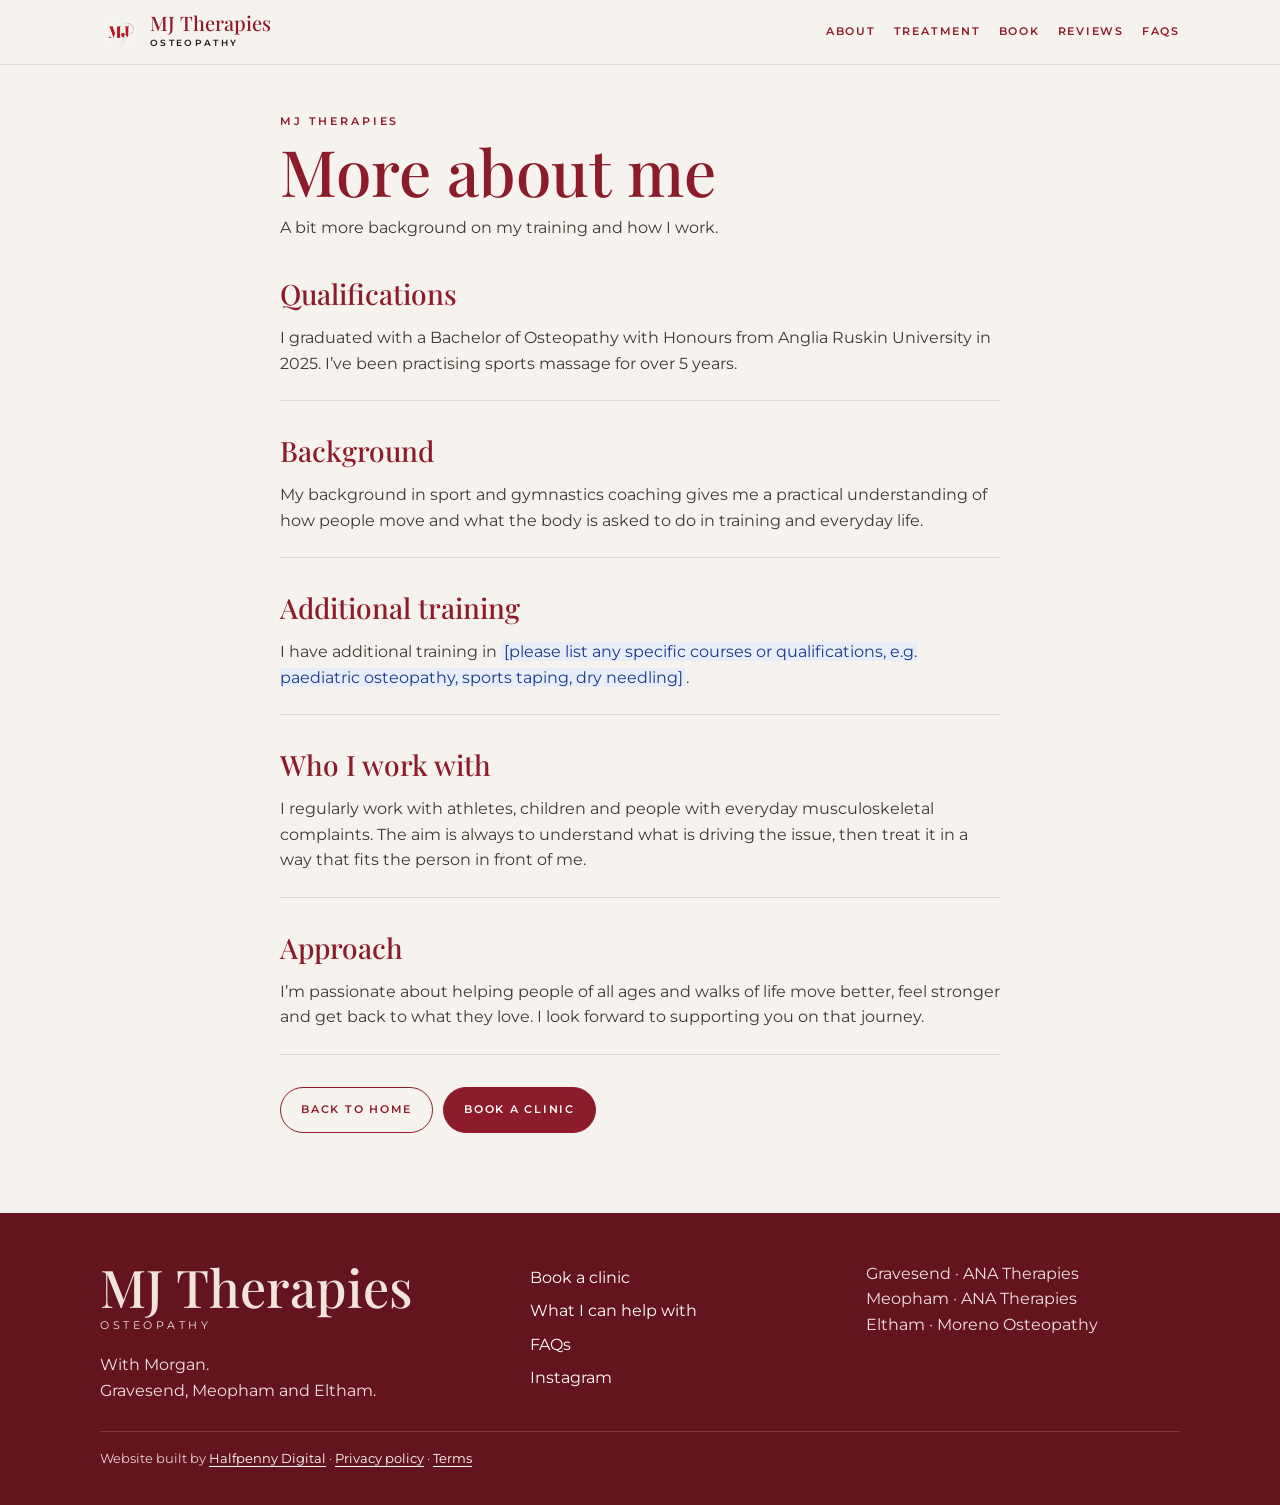
==== about.html @ 12b928be "Add detailed about page" ====
<!DOCTYPE html>
<html lang="en">
<head>
  <meta charset="utf-8" />
  <meta name="viewport" content="width=device-width, initial-scale=1" />
  <title>About Morgan — MJ Therapies</title>
  <meta name="description" content="About Morgan Jolley, osteopath at MJ Therapies." />
  <meta name="theme-color" content="#f6f3ee" />
  <link rel="icon" href="photos/logo.jpg" />
  <link rel="preconnect" href="https://fonts.googleapis.com" />
  <link rel="preconnect" href="https://fonts.gstatic.com" crossorigin />
  <link href="https://fonts.googleapis.com/css2?family=Great+Vibes&family=Montserrat:wght@400;500;600&family=Playfair+Display:ital,wght@0,500;0,600;1,500&display=swap" rel="stylesheet" />
  <link rel="stylesheet" href="css/styles.css?v=16" />
  <link rel="stylesheet" href="css/sections.css?v=3" />
  <link rel="stylesheet" href="css/nav-hero.css?v=23" />
  <link rel="stylesheet" href="css/pages.css?v=3" />
</head>
<body>
  <div id="site-header"></div>
  <main class="page">
    <div class="wrap page-wrap">
      <p class="kicker">MJ Therapies</p>
      <h1>More about me</h1>
      <p class="lede">A bit more background on my training and how I work.</p>

      <article class="faq">
        <h2>Qualifications</h2>
        <p>I graduated with a Bachelor of Osteopathy with Honours from Anglia Ruskin University in 2025. I’ve been practising sports massage for over 5 years.</p>
      </article>

      <article class="faq">
        <h2>Background</h2>
        <p>My background in sport and gymnastics coaching gives me a practical understanding of how people move and what the body is asked to do in training and everyday life.</p>
      </article>

      <article class="faq">
        <h2>Additional training</h2>
        <p>I have additional training in <span class="need-morgan">[please list any specific courses or qualifications, e.g. paediatric osteopathy, sports taping, dry needling]</span>.</p>
      </article>

      <article class="faq">
        <h2>Who I work with</h2>
        <p>I regularly work with athletes, children and people with everyday musculoskeletal complaints. The aim is always to understand what is driving the issue, then treat it in a way that fits the person in front of me.</p>
      </article>

      <article class="faq">
        <h2>Approach</h2>
        <p>I’m passionate about helping people of all ages and walks of life move better, feel stronger and get back to what they love. I look forward to supporting you on that journey.</p>
      </article>

      <div class="btn-row" style="margin-top:32px">
        <a class="btn ghost" href="index.html">Back to home</a>
        <a class="btn" href="index.html#book">Book a clinic</a>
      </div>
    </div>
  </main>
  <div id="site-footer"></div>
  <script src="js/site.js?v=10"></script>
</body>
</html>
---- css/styles.css ----
:root {
  --bg: #f6f3ee;
  --bg-2: #f1ebe4;
  --card: #fffcf9;
  --ink: #1c1614;
  --muted: #5c554e;
  --burgundy: #8d1c2b;
  --burgundy-deep: #64141f;
  --line: rgba(28, 22, 20, 0.12);
  --icon: #f4ebe6;
  --header: 64px;
}

* { box-sizing: border-box; }
html { scroll-behavior: smooth; }
section[id] { scroll-margin-top: 120px; }
body {
  margin: 0;
  font-family: Montserrat, system-ui, sans-serif;
  color: var(--ink);
  background: var(--bg);
  line-height: 1.6;
  font-size: 16px;
}
img { max-width: 100%; display: block; }
a { color: inherit; }
button, a { -webkit-tap-highlight-color: transparent; }
:focus-visible { outline: 2px solid var(--burgundy); outline-offset: 3px; }
[hidden] { display: none !important; }
p { margin: 0; }

.wrap { width: min(1080px, calc(100% - 40px)); margin: 0 auto; }
.script {
  font-family: "Great Vibes", cursive;
  font-weight: 400;
  color: var(--burgundy);
  letter-spacing: 0;
  line-height: 1.05;
}

#site-header { position: sticky; top: 0; z-index: 50; }
.site-header {
  position: relative;
  z-index: 60;
  background: rgba(246, 243, 238, 0.94);
  border-bottom: 1px solid var(--line);
  backdrop-filter: blur(14px);
}
.header-inner {
  display: flex;
  align-items: center;
  justify-content: space-between;
  gap: 12px;
  min-height: var(--header);
  padding: 8px 0;
}
.brand {
  display: flex;
  align-items: center;
  gap: 10px;
  text-decoration: none;
  min-width: 0;
}
.brand img {
  width: 40px;
  height: 40px;
  border-radius: 50%;
  object-fit: cover;
  flex: none;
}
.brand-name {
  display: block;
  font-family: "Playfair Display", Georgia, serif;
  color: var(--burgundy);
  font-size: 20px;
  line-height: 1;
  font-weight: 500;
}
.brand-sub {
  display: block;
  margin-top: 3px;
  font-size: 9px;
  letter-spacing: 0.26em;
  text-transform: uppercase;
  color: var(--ink);
  font-weight: 600;
}
.header-book {
  margin-left: auto;
  min-height: 36px;
  padding: 8px 14px;
  letter-spacing: 0.14em;
}
.desk-nav { display: none; flex-wrap: wrap; gap: 8px 18px; justify-content: flex-end; }
.desk-nav a {
  text-decoration: none;
  font-size: 11px;
  letter-spacing: 0.16em;
  text-transform: uppercase;
  color: var(--muted);
  font-weight: 600;
}
.desk-nav a:hover, .desk-nav a.active { color: var(--burgundy); }
.menu-btn {
  width: 44px;
  height: 44px;
  border: 1px solid var(--burgundy);
  border-radius: 50%;
  background: transparent;
  display: inline-flex;
  flex-direction: column;
  align-items: center;
  justify-content: center;
  gap: 5px;
  cursor: pointer;
  flex: none;
}
.menu-btn span {
  display: block;
  width: 16px;
  height: 1.5px;
  background: var(--burgundy);
  transition: transform 0.2s ease, opacity 0.2s ease;
}
.menu-open .menu-btn span:nth-child(1) { transform: translateY(6.5px) rotate(45deg); }
.menu-open .menu-btn span:nth-child(2) { opacity: 0; }
.menu-open .menu-btn span:nth-child(3) { transform: translateY(-6.5px) rotate(-45deg); }
.mobile-nav {
  position: fixed;
  inset: 0;
  z-index: 40;
  background: var(--bg);
  padding: calc(var(--header) + 28px) 28px 40px;
  overflow: auto;
}
.mobile-nav nav { display: flex; flex-direction: column; }
.mobile-nav a {
  font-family: "Playfair Display", Georgia, serif;
  font-size: clamp(32px, 9vw, 42px);
  text-decoration: none;
  line-height: 1.2;
  padding: 6px 0;
  border-bottom: 1px solid var(--line);
}
.menu-open { overflow: hidden; }

.hero { padding: 0; background: #f3eee8; }
.hero-frame {
  position: relative;
  height: calc(100svh - 64px);
  overflow: hidden;
  background: #f3eee8;
}
.hero-photo {
  position: absolute;
  top: 50%;
  right: 0;
  left: auto;
  bottom: auto;
  width: 68%;
  height: 82%;
  max-width: none;
  aspect-ratio: auto;
  object-fit: cover;
  object-position: 62% 12%;
  transform: translateY(-50%);
  z-index: 0;
}
.hero-frame::before { content: none; }
.hero-copy {
  position: relative;
  z-index: 1;
  box-sizing: border-box;
  width: min(48%, 210px);
  height: 100%;
  margin: 0;
  padding: 22px 10px 22px 18px;
  display: flex;
  flex-direction: column;
  justify-content: center;
  background: none;
}
.hero-copy .meet-word,
.hero-copy .lede,
.hero-copy .role span {
  text-shadow: 0 1px 0 rgba(255, 255, 255, 0.55);
}
.hero .meet-word { font-size: clamp(32px, 9vw, 44px); letter-spacing: 0.08em; }
.hero .meet-name { margin: 2px 0 0; padding: 0; font-size: clamp(48px, 13vw, 68px); line-height: 0.95; }
.hero .role { margin: 8px 0 0; }
.hero .role span { padding-top: 6px; font-size: 11px; letter-spacing: 0.22em; }
.hero .lede { margin-top: 12px; font-size: 13px; line-height: 1.45; max-width: none; }
.hero .signoff { margin: 14px 0 0; font-size: clamp(22px, 6vw, 28px); line-height: 1.08; }
.hero .btn-row { margin-top: 12px; gap: 8px; }
.hero .btn { min-height: 40px; padding: 8px 12px; font-size: 10px; letter-spacing: 0.12em; }
.lockup {
  margin: 0 0 18px;
  font-family: "Playfair Display", Georgia, serif;
  color: var(--burgundy);
  font-size: 26px;
  line-height: 1;
  font-weight: 500;
}
.lockup small {
  display: block;
  margin-top: 7px;
  font-family: Montserrat, sans-serif;
  font-size: 10px;
  letter-spacing: 0.32em;
  text-transform: uppercase;
  font-weight: 600;
  color: var(--ink);
}
.meet-lockup { margin: 0; }
.meet-word {
  margin: 0;
  font-family: "Playfair Display", Georgia, serif;
  font-weight: 500;
  font-size: clamp(40px, 11vw, 72px);
  line-height: 0.9;
  letter-spacing: 0.12em;
  text-transform: uppercase;
}
.meet-name {
  margin: 8px 0 0;
  padding: 0.12em 0.1em 0 0.02em;
  font-size: clamp(56px, 15vw, 100px);
  line-height: 1;
}
.role { margin: 12px 0 0; }
.role span {
  display: inline-block;
  padding-top: 8px;
  border-top: 1px solid var(--burgundy);
  font-size: 11px;
  font-weight: 600;
  letter-spacing: 0.28em;
  text-transform: uppercase;
}
.lede, .split p, .intro, .quote blockquote { color: #3f3833; }
.lede { margin-top: 16px; max-width: 38em; }
.points { list-style: none; margin: 22px 0 0; padding: 0; display: grid; gap: 14px; }
.points li, .treat, .steps li {
  display: grid;
  grid-template-columns: 46px minmax(0, 1fr);
  gap: 12px;
  align-items: center;
  min-width: 0;
}
.points strong, .treat h3, .steps strong {
  display: block;
  font-family: Montserrat, sans-serif;
  font-size: 13px;
  font-weight: 600;
  letter-spacing: 0.08em;
  text-transform: uppercase;
  line-height: 1.35;
}
.points li span:last-child, .treat p, .steps p { color: var(--muted); font-size: 14px; line-height: 1.45; }
.mark {
  width: 46px;
  height: 46px;
  border-radius: 50%;
  background: var(--burgundy);
  color: #fff;
  display: grid;
  place-items: center;
  flex: none;
}
.mark.soft { background: var(--icon); color: var(--burgundy); }
.mark svg, .assurances svg {
  width: 20px;
  height: 20px;
  stroke: currentColor;
  fill: none;
  stroke-width: 1.6;
  stroke-linecap: round;
  stroke-linejoin: round;
}
.signoff { margin: 22px 0 0; font-size: clamp(28px, 7.4vw, 40px); line-height: 1.15; }
.signoff span { display: block; }
.signoff span:last-child { font-size: 0.86em; }
.btn-row { display: flex; flex-wrap: wrap; gap: 10px; margin-top: 22px; }
.btn {
  display: inline-flex;
  align-items: center;
  justify-content: center;
  gap: 8px;
  min-height: 46px;
  padding: 12px 20px;
  border-radius: 999px;
  background: var(--burgundy);
  color: #fff;
  border: 1px solid var(--burgundy);
  text-decoration: none;
  font-size: 11px;
  font-weight: 600;
  letter-spacing: 0.16em;
  text-transform: uppercase;
}
.btn.ghost { background: transparent; color: var(--burgundy); }
.hero .btn.ghost { background: rgba(246, 243, 238, 0.72); }
.center-row { justify-content: center; }
.section { padding: 64px 0; }
.section.alt {
  background: var(--bg-2);
  border-top: 1px solid var(--line);
  border-bottom: 1px solid var(--line);
}
.section-head { text-align: center; max-width: 680px; margin: 0 auto 28px; }
.section-head.left, .section-head.left .title-stack { text-align: left; margin-left: 0; }
.section-head h2, .title-stack h2, .split h2 {
  margin: 0;
  font-family: "Playfair Display", Georgia, serif;
  font-weight: 500;
  font-size: clamp(42px, 11vw, 76px);
  line-height: 0.92;
  letter-spacing: 0.03em;
  text-transform: uppercase;
}
.kicker {
  margin: 0 0 8px;
  color: var(--burgundy);
  font-size: 11px;
  font-weight: 600;
  letter-spacing: 0.26em;
  text-transform: uppercase;
}
.title-stack { margin: 0 0 14px; }
.title-script {
  margin: 0 0 6px;
  padding-top: 0.08em;
  font-size: clamp(44px, 11vw, 76px);
  line-height: 1;
}
.intro { max-width: 36em; }
.treats { display: grid; gap: 12px; }
.treat {
  background: var(--card);
  border: 1px solid var(--line);
  border-radius: 18px;
  padding: 16px;
  align-items: start;
}
.treat h3 { font-size: 15px; letter-spacing: 0.04em; text-transform: none; }
.treat p { margin: 4px 0 0; }
.assurances {
  list-style: none;
  display: flex;
  flex-wrap: wrap;
  justify-content: center;
  gap: 14px 8px;
  margin: 26px 0 0;
  padding: 0;
}
.assurances li {
  display: flex;
  align-items: center;
  gap: 8px;
  min-width: 0;
  padding: 0 8px;
  color: var(--burgundy);
  font-size: 11px;
  font-weight: 600;
  letter-spacing: 0.12em;
  text-transform: uppercase;
}
.assurances svg { width: 18px; height: 18px; flex: none; }
.band { margin: 36px 0 0; }
.band img { width: 100%; height: min(72vw, 520px); object-fit: cover; object-position: center 30%; }
.split { display: grid; gap: 28px; align-items: center; }
.frame { margin: 0; border-radius: 18px; overflow: hidden; background: #ebe4dc; }
.frame img { width: 100%; height: min(115vw, 560px); object-fit: cover; object-position: center 18%; }
.split p + p, .split .hint { margin-top: 12px; }
.hint { color: var(--muted); font-size: 14px; }
.steps { list-style: none; margin: 22px 0 0; padding: 0; display: grid; gap: 14px; }
.steps li { align-items: start; }
.steps span {
  width: 46px;
  height: 46px;
  border-radius: 50%;
  display: grid;
  place-items: center;
  background: var(--icon);
  color: var(--burgundy);
  font-family: "Playfair Display", Georgia, serif;
  font-size: 16px;
}
.steps p { margin: 2px 0 0; }
.cards { display: grid; gap: 14px; }
.card {
  min-width: 0;
  background: var(--card);
  border: 1px solid var(--line);
  border-radius: 20px;
  padding: 22px 20px 20px;
}
.card h3 {
  margin: 14px 0 0;
  font-family: "Playfair Display", Georgia, serif;
  font-size: clamp(28px, 8vw, 36px);
  font-weight: 500;
  letter-spacing: 0.06em;
  text-transform: uppercase;
  line-height: 1;
}
.card p { margin-top: 10px; color: var(--muted); min-height: 3.2em; }
.card .btn-row { display: grid; grid-template-columns: 1fr 1fr; margin-top: 16px; }
.card .btn { width: 100%; }
.compare {
  position: relative;
  width: min(100%, 460px);
  margin: 0 auto;
  aspect-ratio: 5 / 6;
  overflow: hidden;
  border-radius: 18px;
  background: #ebe4dc;
  touch-action: none;
  user-select: none;
}
.compare-after, .compare-before img {
  position: absolute;
  inset: 0;
  width: 100%;
  height: 100%;
  max-width: none;
  object-fit: cover;
  object-position: center 70%;
}
.compare-before { position: absolute; inset: 0 auto 0 0; width: 50%; overflow: hidden; }
.tag {
  position: absolute;
  top: 12px;
  z-index: 2;
  background: rgba(28, 22, 20, 0.72);
  color: #fff;
  border-radius: 999px;
  padding: 6px 10px;
  font-size: 10px;
  letter-spacing: 0.14em;
  text-transform: uppercase;
}
.tag-before { left: 12px; }
.tag-after { right: 12px; }
.handle {
  position: absolute;
  top: 0;
  bottom: 0;
  left: 50%;
  width: 44px;
  margin-left: -22px;
  border: 0;
  background: transparent;
  z-index: 3;
  cursor: ew-resize;
  padding: 0;
}
.handle:before {
  content: "";
  position: absolute;
  left: 50%;
  top: 0;
  bottom: 0;
  width: 2px;
  background: #fff;
  transform: translateX(-50%);
}
.handle:after {
  content: "\2194";
  position: absolute;
  left: 50%;
  top: 50%;
  transform: translate(-50%, -50%);
  width: 42px;
  height: 42px;
  border-radius: 50%;
  background: var(--burgundy);
  color: #fff;
  display: grid;
  place-items: center;
  font-size: 18px;
  box-shadow: 0 0 0 4px rgba(255, 255, 255, 0.45);
}
.quotes { display: grid; gap: 12px; }
.quote {
  margin: 0;
  min-width: 0;
  background: var(--card);
  border: 1px solid var(--line);
  border-radius: 18px;
  padding: 20px 18px 18px;
  display: flex;
  flex-direction: column;
  gap: 12px;
}
.stars { margin: 0; color: var(--burgundy); letter-spacing: 0.12em; font-size: 13px; line-height: 1; }
.quote blockquote { margin: 0; font-size: 15px; line-height: 1.55; }
.quote figcaption {
  margin-top: auto;
  padding-top: 4px;
  font-size: 12px;
  font-weight: 600;
  letter-spacing: 0.12em;
  text-transform: uppercase;
}
footer {
  background: var(--burgundy-deep);
  color: #f6efe9;
  padding: 48px 0 calc(36px + env(safe-area-inset-bottom));
}
.foot-script { margin: 0; color: #fff; font-size: clamp(48px, 14vw, 72px); line-height: 0.9; }
.foot-sub { margin: 4px 0 18px; font-size: 11px; letter-spacing: 0.32em; text-transform: uppercase; }
.footer-grid { display: grid; gap: 22px; }
.footer-grid p { color: #f0e4dc; }
footer a { color: #fff; text-decoration: none; }
.footer-grid a { display: inline-block; padding: 4px 0; }
.credit {
  margin-top: 28px;
  padding-top: 16px;
  border-top: 1px solid rgba(255, 255, 255, 0.16);
  font-size: 13px;
  color: #e4d2cb;
}
.credit a { text-decoration: underline; text-underline-offset: 3px; }
.js .reveal { opacity: 0; transform: translateY(16px); transition: opacity 0.7s ease, transform 0.7s ease; }
.js .reveal.is-in { opacity: 1; transform: none; }
@media (min-width: 720px) {
  .treats, .quotes { grid-template-columns: 1fr 1fr; }
  .cards { grid-template-columns: 1fr 1fr 1fr; }
  .card p { min-height: 4.6em; }
  .assurances { gap: 0; }
  .assurances li + li { border-left: 1px solid rgba(141, 28, 43, 0.35); }
}
@media (min-width: 900px) {
  .desk-nav { display: flex; }
  .menu-btn, .mobile-nav, .header-book { display: none !important; }
  .hero-frame { height: calc(100svh - 72px); min-height: 620px; }
  .hero-photo {
    top: 0;
    right: 0;
    bottom: 0;
    left: 0;
    width: 100%;
    height: 100%;
    aspect-ratio: auto;
    transform: none;
    object-position: 68% 18%;
  }
  .hero-frame::before { content: none; background: none; }
  .hero-copy { width: min(46%, 520px); padding: 36px 28px 36px 7vw; background: none; }
  .hero .meet-word { font-size: 64px; }
  .hero .meet-name { font-size: 96px; }
  .hero .lede { margin-top: 16px; font-size: 16px; line-height: 1.5; max-width: 28em; }
  .hero .signoff { margin-top: 18px; font-size: 36px; }
  .hero .btn { min-height: 46px; padding: 12px 18px; font-size: 11px; letter-spacing: 0.14em; }
  .section { padding: 88px 0; }
  .split { grid-template-columns: minmax(0, 0.9fr) minmax(0, 1.1fr); gap: 48px; }
  .session { grid-template-columns: minmax(0, 1fr) minmax(280px, 420px); }
  .frame img { height: 100%; min-height: 520px; }
  .band img { height: 460px; }
  .footer-grid { grid-template-columns: 1.3fr 1fr 1fr; align-items: start; }
  .quotes { grid-template-columns: 1fr 1fr 1fr; }
}
@media (max-width: 899px) {
  .brand img { width: 34px; height: 34px; }
  .brand-name { font-size: 17px; }
  .header-book { padding: 8px 12px; }
}
@media (max-width: 899px) and (max-height: 720px) {
  .hero-copy { padding-top: 10px; padding-bottom: 12px; }
  .hero .lede { margin-top: 8px; font-size: 12px; line-height: 1.35; }
  .hero .signoff { margin-top: 8px; font-size: 20px; }
  .hero .btn-row { margin-top: 8px; }
}
@media (prefers-reduced-motion: reduce) {
  html { scroll-behavior: auto; }
  .js .reveal { opacity: 1; transform: none; transition: none; }
}
---- css/sections.css ----
.script-line,
.split p.script-line,
.section-head p.script-line {
  margin: 6px 0 12px;
  font-family: "Great Vibes", cursive;
  color: #8d1c2b !important;
  font-size: clamp(40px, 11vw, 68px);
  font-weight: 400;
  line-height: 1.05;
  letter-spacing: 0;
  text-transform: none;
}
.kicker.ink { color: var(--ink); letter-spacing: 0.22em; }

.compare {
  border: 1.5px solid #8d1c2b;
  box-sizing: border-box;
}
.compare-before { width: 14%; }
.handle { left: 14%; }
.tag {
  background: rgba(246, 243, 238, 0.92) !important;
  color: #8d1c2b !important;
  border: 1.5px solid #8d1c2b;
}
.handle:after {
  background: #fff;
  color: #8d1c2b;
  border: 2px solid #8d1c2b;
  box-shadow: none;
}

.foot-word {
  margin: 0;
  font-family: "Playfair Display", Georgia, serif;
  color: #fff;
  font-size: clamp(36px, 9vw, 52px);
  font-weight: 500;
  line-height: 1;
}

.quote-scroller {
  overflow-x: auto;
  scroll-snap-type: x mandatory;
  scroll-padding-inline: 8%;
  -webkit-overflow-scrolling: touch;
  scrollbar-width: none;
  margin: 0 -8px;
  padding: 8px 0 4px;
}
.quote-scroller::-webkit-scrollbar { display: none; }
.quotes {
  display: flex !important;
  grid-template-columns: none !important;
  gap: 14px;
  width: max-content;
  padding: 0 7vw 8px;
}
.quote {
  flex: 0 0 min(78vw, 360px);
  scroll-snap-align: center;
  opacity: 0.38;
  transform: scale(0.96);
  transition: opacity 0.45s ease, transform 0.45s ease;
}
.quote.is-active { opacity: 1; transform: none; }
.quote-dots {
  display: flex;
  justify-content: center;
  gap: 8px;
  margin-top: 16px;
}
.quote-dots button {
  width: 8px;
  height: 8px;
  border: 0;
  border-radius: 50%;
  padding: 0;
  background: rgba(28, 22, 20, 0.22);
  cursor: pointer;
}
.quote-dots button.is-on { background: #8d1c2b; }
@media (min-width: 900px) {
  .quotes { padding: 0 12px 8px; }
  .quote { flex-basis: 340px; }
}
---- css/nav-hero.css ----
.desk-nav a, .desk-nav a:hover, .desk-nav a.active { color: #8d1c2b !important; }
.mobile-nav a { color: #8d1c2b !important; }

@media (max-width: 899px) {
  .hero-frame {
    height: var(--hero-lock, 560px) !important;
    max-height: var(--hero-lock, 560px) !important;
    min-height: 0 !important;
  }
  .hero-photo {
    height: var(--hero-lock, 560px) !important;
    max-height: var(--hero-lock, 560px) !important;
    transform: none !important;
    scale: 1 !important;
  }
}

.grad-band {
  position: relative;
  margin: 36px 0 0;
  min-height: 560px;
  height: min(78vh, 720px);
  overflow: hidden;
  background: #f6f3ee;
}
.grad-band img {
  position: absolute;
  top: 0;
  right: 0;
  width: 88%;
  height: 100%;
  object-fit: cover;
  object-position: 78% 28%;
  transform: scale(0.86);
  transform-origin: right center;
}
.grad-band figcaption {
  position: absolute;
  z-index: 2;
  left: 14px;
  right: auto;
  top: 50%;
  bottom: auto;
  width: min(250px, 58%);
  transform: translateY(-50%);
  padding: 16px 16px 14px;
  border-radius: 18px;
  background: rgba(246, 243, 238, 0.88);
  border: 1px solid rgba(255, 255, 255, 0.65);
  backdrop-filter: blur(12px);
}
.grad-band .script-line {
  margin: 0 0 8px;
  font-size: clamp(32px, 8vw, 48px);
}
.grad-band figcaption p:last-child {
  color: #1c1614;
  font-size: 13px;
  line-height: 1.45;
}
.compare { touch-action: pan-y; }
.handle { touch-action: none; }

.io-member {
  padding: 48px 0 56px;
  background: #f6f3ee;
  text-align: center;
}
.io-inner {
  display: flex;
  flex-direction: column;
  align-items: center;
  gap: 16px;
  max-width: 640px;
  margin: 0 auto;
}
.io-logos {
  display: flex;
  flex-direction: row;
  align-items: center;
  justify-content: center;
  gap: 20px;
}
.io-link {
  display: inline-block;
  transition: opacity 0.2s;
}
.io-link:hover {
  opacity: 0.85;
}
.io-link img {
  width: 70px;
  height: auto;
  display: block;
}
.io-text {
  margin: 0;
  font-size: 14px;
  line-height: 1.55;
  color: #1c1614;
  max-width: 420px;
}
.gosc-badge {
  width: 70px;
  height: auto;
  display: block;
}

@media (min-width: 900px) {
  .io-inner {
    flex-direction: row;
    justify-content: center;
    align-items: center;
    gap: 32px;
    max-width: 800px;
  }
  .io-logos {
    display: contents;
  }
  .io-link img,
  .gosc-badge {
    width: 80px;
  }
  .io-text {
    max-width: 420px;
    text-align: left;
    order: 0;
  }
  .grad-band {
    min-height: 0 !important;
    height: auto !important;
    padding: 40px 0 48px;
    display: flex;
    flex-direction: column;
    align-items: center;
    text-align: center;
    overflow: visible;
    position: relative;
  }
  .grad-band figcaption {
    display: contents !important;
  }
  .grad-band .script-line {
    order: -1;
    position: relative;
    z-index: 2;
    margin: 0 0 18px;
    font-size: 68px;
    color: #8d1c2b;
  }
  .grad-band img:not(.fan) {
    order: 0;
    position: relative !important;
    width: 504px !important;
    height: 624px !important;
    object-fit: cover !important;
    object-position: 50% 20% !important;
    transform: none !important;
    border-radius: 16px;
    z-index: 2;
  }
  .grad-band .fan {
    position: absolute !important;
    top: 50% !important;
    width: 340px !important;
    height: 480px !important;
    object-fit: cover !important;
    border-radius: 12px;
    z-index: 1;
    pointer-events: none;
  }
  .grad-band .fan.left {
    left: calc(50% - 430px) !important;
    right: auto !important;
    object-position: 70% 30% !important;
    transform: translateY(-42%) rotate(-8deg) !important;
    transform-origin: center center;
  }
  .grad-band .fan.right {
    right: calc(50% - 430px) !important;
    left: auto !important;
    object-position: 30% 30% !important;
    transform: translateY(-42%) rotate(8deg) !important;
    transform-origin: center center;
  }
  .grad-band::before,
  .grad-band::after {
    content: "" !important;
    display: none !important;
  }
  .grad-band figcaption p:last-child {
    order: 1;
    position: absolute;
    z-index: 3;
    bottom: 64px;
    left: 50%;
    transform: translateX(-50%);
    width: 420px;
    max-width: 80%;
    margin: 0;
    padding: 16px 18px;
    font-size: 14px;
    line-height: 1.5;
    text-align: center;
    color: #1c1614;
    background: rgba(255, 255, 255, 0.45);
    border: 1px solid rgba(255, 255, 255, 0.6);
    border-radius: 18px;
    backdrop-filter: blur(18px) saturate(1.4);
    -webkit-backdrop-filter: blur(18px) saturate(1.4);
    box-shadow: 0 8px 32px rgba(0, 0, 0, 0.08);
  }
}
@media (max-width: 899px) {
  .grad-band {
    height: 540px !important;
    min-height: 0 !important;
  }
  .grad-band img:not(.fan) {
    left: 0 !important;
    width: 100% !important;
    height: 100% !important;
    object-fit: cover !important;
    object-position: 38% 20% !important;
    transform: none !important;
  }
  .grad-band .fan { display: none !important; }
  .grad-band::before {
    content: "" !important;
    position: absolute;
    inset: 0;
    z-index: 1;
    pointer-events: none;
    background: linear-gradient(90deg, #f6f3ee 0%, #f6f3ee 24%, rgba(246, 243, 238, 0.92) 36%, rgba(246, 243, 238, 0) 52%) !important;
  }
  .grad-band figcaption {
    left: 16px !important;
    top: 0 !important;
    bottom: 0 !important;
    width: 42% !important;
    max-width: 170px !important;
    height: 100% !important;
    transform: none !important;
    display: flex !important;
    flex-direction: column;
    justify-content: center;
    padding: 0 !important;
    margin: 0 !important;
    border: 0 !important;
    border-radius: 0 !important;
    background: none !important;
    background-color: transparent !important;
    box-shadow: none !important;
    backdrop-filter: none !important;
    -webkit-backdrop-filter: none !important;
  }
  .grad-band .script-line {
    font-size: 30px !important;
    line-height: 1 !important;
    white-space: nowrap !important;
  }
  .grad-band figcaption p:last-child { font-size: 13.5px !important; line-height: 1.4 !important; }
}
---- css/pages.css ----
.page { padding: 48px 0 80px; }
.page-wrap { max-width: 720px; }
.page h1 {
  margin: 0 0 12px;
  font-family: "Playfair Display", Georgia, serif;
  font-weight: 500;
  font-size: clamp(40px, 8vw, 64px);
  line-height: 1;
  color: #8d1c2b;
}
.page .lede { margin: 0 0 32px; max-width: 40em; }
.faq {
  margin: 0 0 28px;
  padding: 0 0 24px;
  border-bottom: 1px solid var(--line);
}
.faq h2 {
  margin: 0 0 8px;
  font-family: "Playfair Display", Georgia, serif;
  font-size: clamp(22px, 4vw, 28px);
  font-weight: 500;
  color: #8d1c2b;
}
.faq p { margin: 0; color: #3f3833; }
.need-morgan {
  color: #1a3a8a;
  background: #e8eef8;
  padding: 0 3px;
  border-radius: 2px;
}
.about-full { display: none; }
@media (min-width: 900px) {
  .about-short { display: none; }
  .about-full { display: block; }
  .grad-band figcaption {
    position: relative;
  }
  .grad-band figcaption .about-glass {
    position: absolute;
    z-index: 4;
    left: 8%;
    right: 8%;
    bottom: -28px;
    margin: 0;
    padding: 20px 28px 22px;
    text-align: center;
    color: #1c1614;
    background: rgba(255, 255, 255, 0.38);
    border: 1px solid rgba(255, 255, 255, 0.55);
    border-radius: 22px;
    backdrop-filter: blur(20px) saturate(1.5);
    -webkit-backdrop-filter: blur(20px) saturate(1.5);
    box-shadow: 0 12px 40px rgba(0, 0, 0, 0.1);
  }
  .grad-band figcaption .about-glass .about-full {
    margin: 0;
    font-size: 15px;
    line-height: 1.55;
  }
}
@media (max-width: 899px) {
  .grad-band figcaption .about-short {
    font-size: 13.5px !important;
    line-height: 1.4 !important;
  }
}
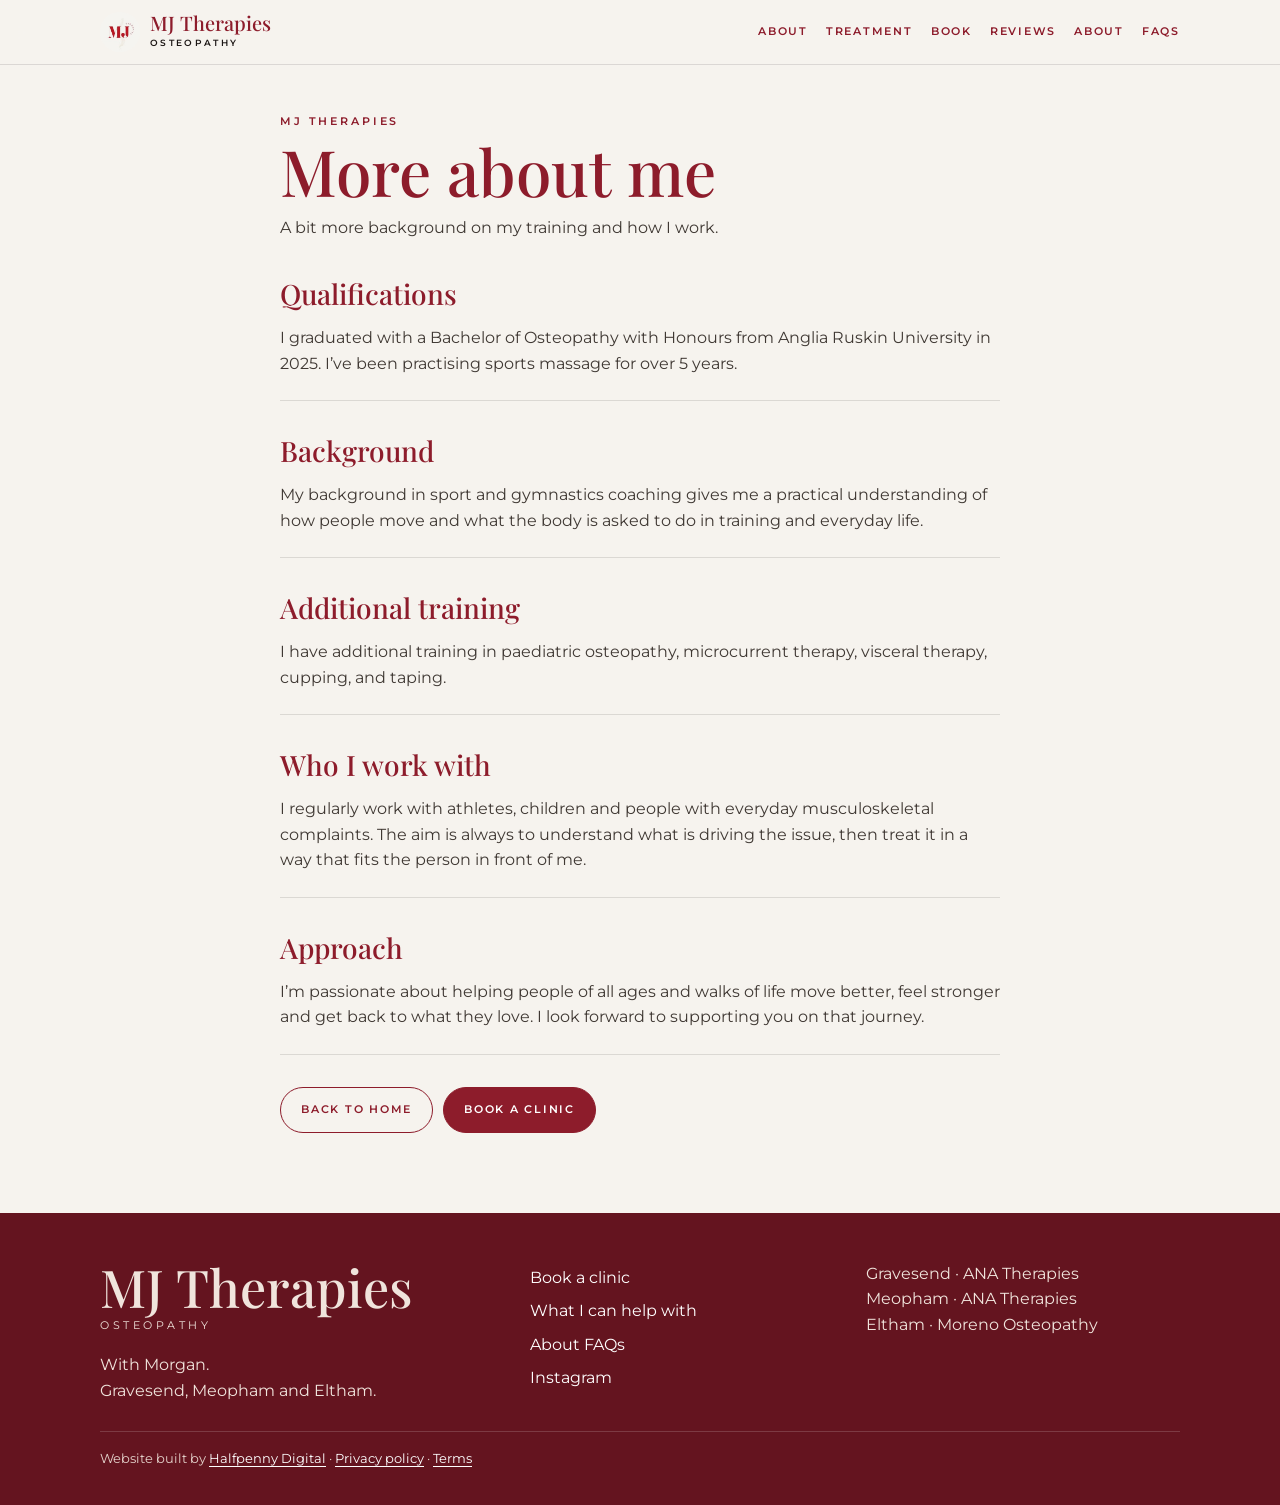
==== commit a8853662: "Add Morgan CPD training list" ====
--- a/about.html
+++ b/about.html
@@ -35,7 +35,7 @@
 
       <article class="faq">
         <h2>Additional training</h2>
-        <p>I have additional training in <span class="need-morgan">[please list any specific courses or qualifications, e.g. paediatric osteopathy, sports taping, dry needling]</span>.</p>
+        <p>I have additional training in paediatric osteopathy, microcurrent therapy, visceral therapy, cupping, and taping.</p>
       </article>
 
       <article class="faq">
--- a/css/nav-hero.css
+++ b/css/nav-hero.css
@@ -188,27 +188,31 @@
     content: "" !important;
     display: none !important;
   }
-  .grad-band figcaption p:last-child {
+  .grad-band figcaption .about-glass {
     order: 1;
-    position: absolute;
+    position: absolute !important;
+    left: 50% !important;
+    bottom: 40px !important;
+    transform: translateX(-50%) !important;
     z-index: 3;
-    bottom: 64px;
-    left: 50%;
-    transform: translateX(-50%);
-    width: 420px;
-    max-width: 80%;
-    margin: 0;
-    padding: 16px 18px;
+    width: min(640px, 72%);
+    margin: 0 !important;
+    padding: 18px 24px 16px;
     font-size: 14px;
-    line-height: 1.5;
+    line-height: 1.45;
     text-align: center;
     color: #1c1614;
-    background: rgba(255, 255, 255, 0.45);
+    background: rgba(255, 255, 255, 0.42);
     border: 1px solid rgba(255, 255, 255, 0.6);
-    border-radius: 18px;
+    border-radius: 20px;
     backdrop-filter: blur(18px) saturate(1.4);
     -webkit-backdrop-filter: blur(18px) saturate(1.4);
-    box-shadow: 0 8px 32px rgba(0, 0, 0, 0.08);
+    box-shadow: 0 10px 36px rgba(0, 0, 0, 0.08);
+  }
+  .grad-band figcaption .about-glass p {
+    margin: 0;
+    font-size: 14px;
+    line-height: 1.45;
   }
 }
 @media (max-width: 899px) {
@@ -234,20 +238,22 @@
     background: linear-gradient(90deg, #f6f3ee 0%, #f6f3ee 24%, rgba(246, 243, 238, 0.92) 36%, rgba(246, 243, 238, 0) 52%) !important;
   }
   .grad-band figcaption {
-    left: 16px !important;
-    top: 0 !important;
-    bottom: 0 !important;
-    width: 42% !important;
-    max-width: 170px !important;
-    height: 100% !important;
+    left: 12px !important;
+    top: 16px !important;
+    bottom: 16px !important;
+    width: 46% !important;
+    max-width: 180px !important;
+    height: auto !important;
     transform: none !important;
     display: flex !important;
     flex-direction: column;
-    justify-content: center;
-    padding: 0 !important;
+    justify-content: flex-start;
+    padding: 12px 0 !important;
     margin: 0 !important;
     border: 0 !important;
     border-radius: 0 !important;
+    background: transparent !important;
+    overflow: visible !important;
     background: none !important;
     background-color: transparent !important;
     box-shadow: none !important;
@@ -261,3 +267,26 @@
   }
   .grad-band figcaption p:last-child { font-size: 13.5px !important; line-height: 1.4 !important; }
 }
+
+@media (max-width: 899px) {
+  .grad-band figcaption .script-line {
+    font-size: 40px !important;
+    margin-bottom: 6px !important;
+  }
+  .grad-band figcaption .about-glass {
+    background: transparent !important;
+    border: 0 !important;
+    padding: 0 !important;
+    box-shadow: none !important;
+    backdrop-filter: none !important;
+  }
+  .grad-band figcaption .about-glass p {
+    font-size: 13px !important;
+    line-height: 1.4 !important;
+    margin: 0 0 10px !important;
+  }
+  .grad-band figcaption .btn {
+    font-size: 10px !important;
+    padding: 6px 10px !important;
+  }
+}
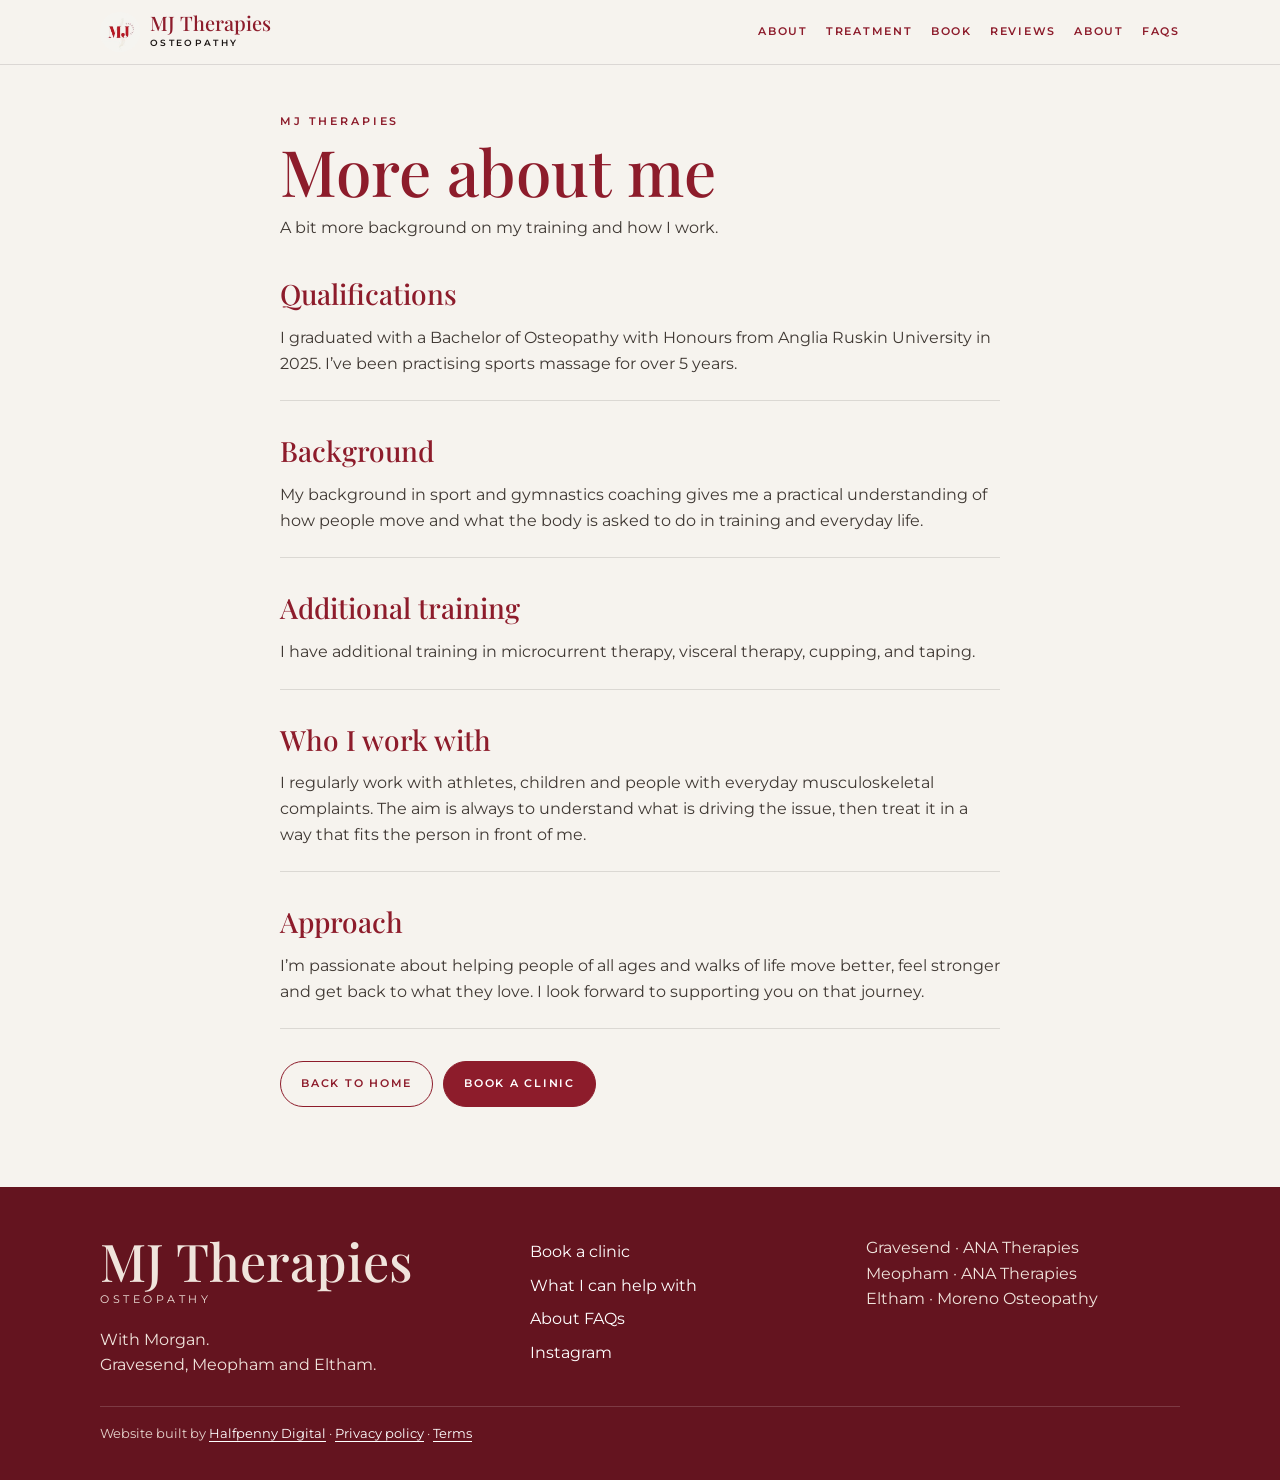
==== commit 946fbbe1: "Remove paediatric osteopathy from training list" ====
--- a/about.html
+++ b/about.html
@@ -35,7 +35,7 @@
 
       <article class="faq">
         <h2>Additional training</h2>
-        <p>I have additional training in paediatric osteopathy, microcurrent therapy, visceral therapy, cupping, and taping.</p>
+        <p>I have additional training in microcurrent therapy, visceral therapy, cupping, and taping.</p>
       </article>
 
       <article class="faq">
